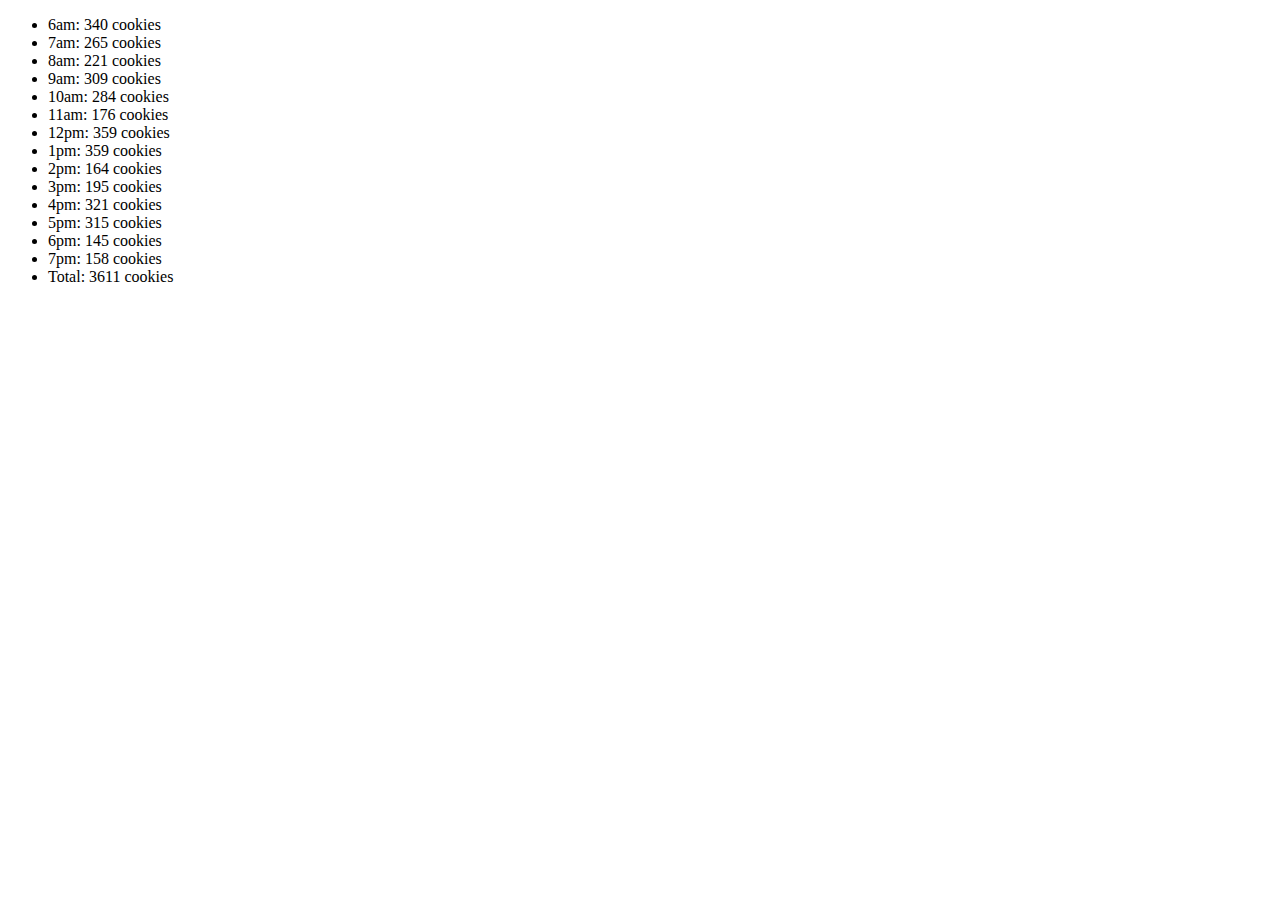
==== sales.html @ b45edf11 "add display cookies to sales page" ====
<!DOCTYPE html>
<html lang="en">
  <head>
    <meta charset="UTF-8" />
    <meta name="viewport" content="width=1, initial-scale=1.0" />
    <title>Sales</title>
  </head>
  <body>
    <div class="cookies-display"></div>
    <script src="js/supportfunc.js"></script>
    <script src="js/constants.js"></script>
    <script src="js/app.js"></script>
  </body>
</html>
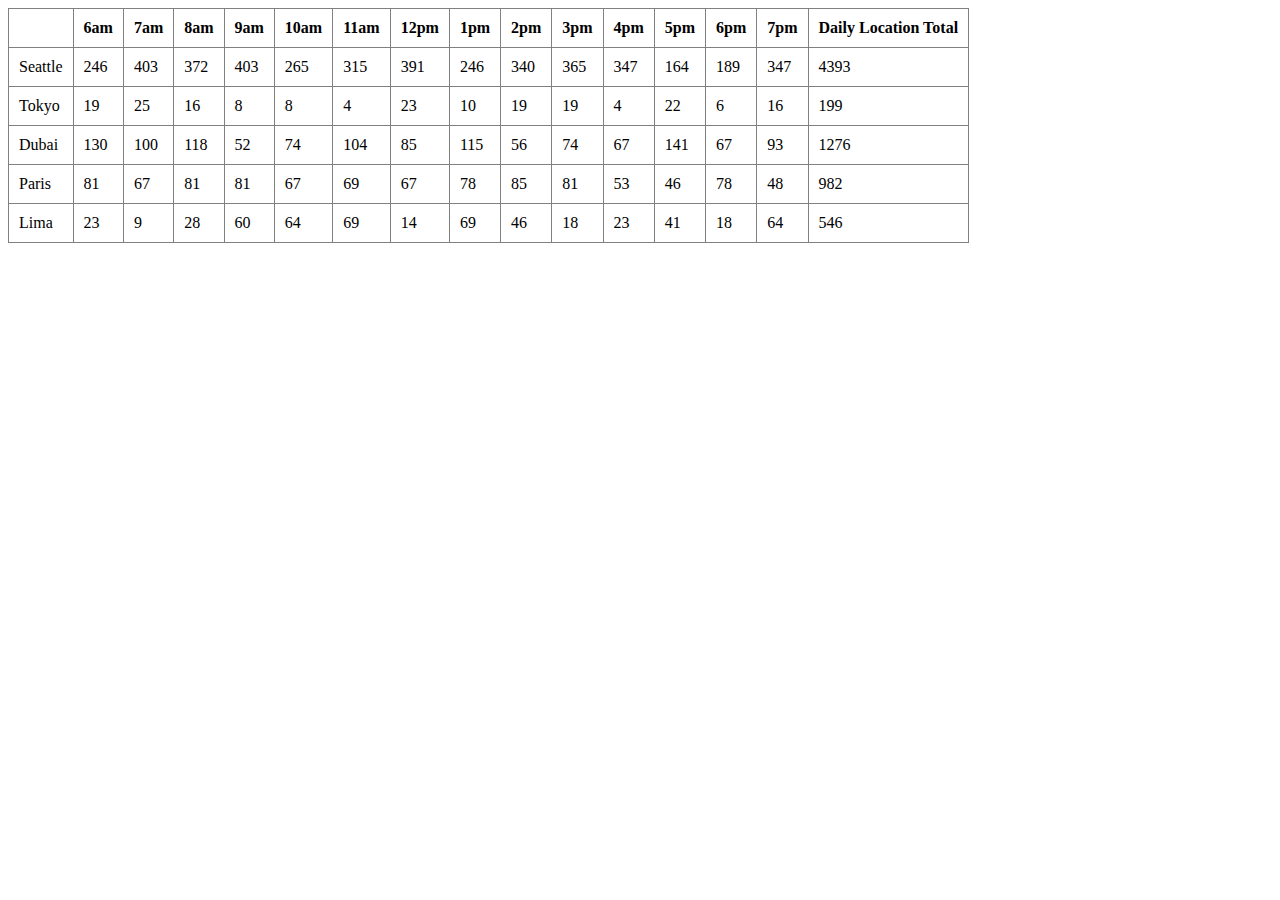
==== commit 32ed70a3: "create table through constructor" ====
--- a/sales.html
+++ b/sales.html
@@ -4,11 +4,14 @@
     <meta charset="UTF-8" />
     <meta name="viewport" content="width=1, initial-scale=1.0" />
     <title>Sales</title>
+    <link rel="stylesheet" href="style.css" />
   </head>
   <body>
-    <div class="cookies-display"></div>
+    <div class="cookies-display">
+      <table class="cookies-display__table"></table>
+    </div>
     <script src="js/supportfunc.js"></script>
-    <script src="js/constants.js"></script>
+    <script src="js/constructor.js"></script>
     <script src="js/app.js"></script>
   </body>
 </html>
--- a/style.css
+++ b/style.css
@@ -0,0 +1,8 @@
+.cookies-display__table, tr, td, th {
+    border: 1px grey solid;
+    border-collapse: collapse;
+}
+
+td, th {
+    padding: 10px;
+}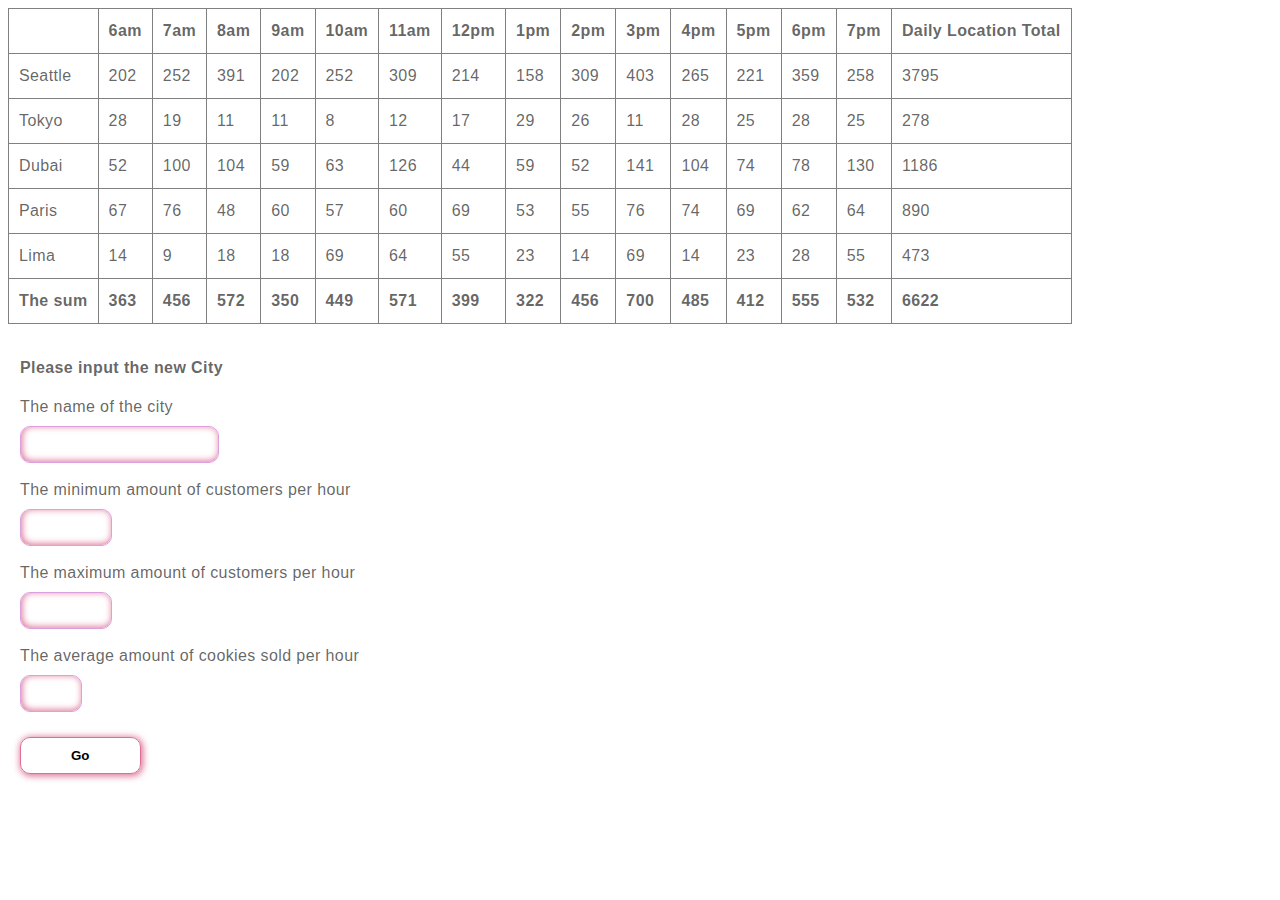
==== commit 34c5bc5b: "add form to the sales page and change render" ====
--- a/sales.html
+++ b/sales.html
@@ -10,6 +10,25 @@
     <div class="cookies-display">
       <table class="cookies-display__table"></table>
     </div>
+
+    <div class="form">
+      <form action="">
+        <fieldset>
+          <legend>Please input the new City</legend>
+          <label for="cityName">The name of the city</label>
+          <input type="text" id="cityName" name="cityName" />
+          <label for="min">The minimum amount of customers per hour</label>
+          <input type="text" name="minCustomers" id="min" />
+          <label for="max">The maximum amount of customers per hour</label>
+          <input type="text" name="maxCustomers" id="max" />
+          <label for="average"
+            >The average amount of cookies sold per hour</label
+          >
+          <input type="text" name="averageCookies" id="average" />
+          <input type="submit" value="Go" />
+        </fieldset>
+      </form>
+    </div>
     <script src="js/supportfunc.js"></script>
     <script src="js/constructor.js"></script>
     <script src="js/app.js"></script>
--- a/style.css
+++ b/style.css
@@ -1,3 +1,12 @@
+body {
+    font-family: 'Segoe UI', Tahoma, Geneva, Verdana, sans-serif;
+    font-size: 1rem;
+    line-height: 1.5;
+    letter-spacing: 0.4px;
+    color: #0202029e;
+}
+
+
 .cookies-display__table, tr, td, th {
     border: 1px grey solid;
     border-collapse: collapse;
@@ -5,4 +14,63 @@
 
 td, th {
     padding: 10px;
+}
+
+.form {
+    margin-top: 2rem;
+    border: none;
+    padding-left:10px;
+}
+
+.form fieldset {
+    margin-top: 30px;
+    border: none;
+    padding: 0;
+}
+
+.form legend {
+    padding: 0;
+    font-weight: bold;
+}
+
+.form label {
+    display: block;
+    margin-top: 15px;
+    margin-bottom: 7px;
+}
+
+.form input[type="text"] {
+    padding: 10px;
+    border-radius: 10px;
+    border: 1px solid plum;
+    box-shadow: inset 1px -1px 7px 0 palevioletred;
+    max-width: 70px;
+}
+
+.form input[name="cityName"] {
+    max-width: 200px;
+}
+
+.form input[name="averageCookies"] {
+    max-width: 40px;
+}
+
+.form input[type="text"]:focus-visible {
+    border: none;
+    outline: 1px solid#e64a7d;
+}
+
+.form input[type="submit"] {
+    display: block;
+    margin-top: 25px;
+    padding: 10px 50px;
+    border-radius: 10px;
+    border: 1px solid palevioletred;
+    font-weight: bold;
+    background-color: transparent;
+    box-shadow: 1px 1px 7px 1px palevioletred;
+}
+
+.form input[type="submit"]:active {
+    box-shadow: inset 1px -1px 7px 0 palevioletred;
 }